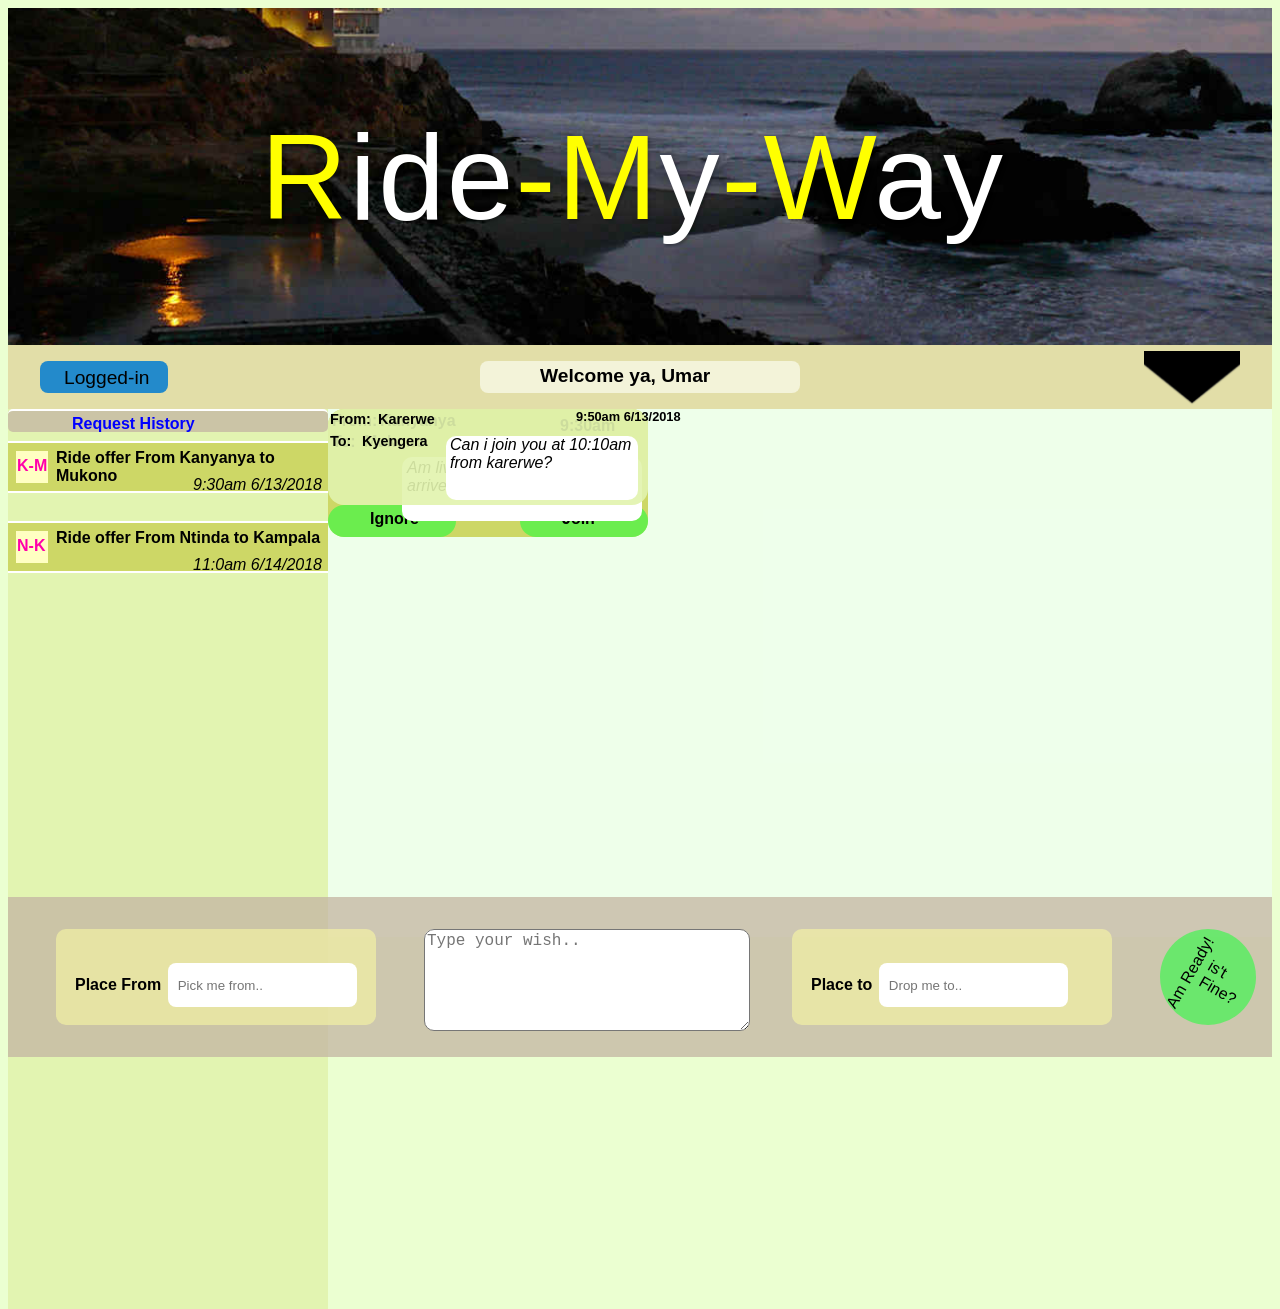
==== UI/client.html @ a0a9cc70 "styles page updated to accomodate clients page." ====
<!DOCTYPE html>
<html>
<head>
	<link rel="stylesheet" type="text/css" href="styles.css">
	<title>Passenger</title>
</head>
<body id="custom-body">
   	<div id="big">
   <header>
	    
   	<nav id="nav-styles">
   	      <div id="main-heading" >
        <h1> <span class="lettee-style">R</span>ide<span class="lettee-style">-</span><span class="lettee-style">M</span>y<span class="lettee-style">-</span><span class="lettee-style">W</span>ay</h1>
      </div>



</nav>
   </header>
</div>
<div id="rider-menu">
	
<div id="rider-status">
	<p>Logged-in</p>
</div>
<div id="rider-submenu"> 
	<button style="visibility: hidden;"></button>
</div>
<div id="rider-welcom-msg">
	<p> Welcome ya, <span >Umar</span></p>
</div>
</div>


<div id="view-offers"> 
	<div id="history-poster">
		<p>Request History</p>
	</div>
   <div id="offer-details">
   	 <div id="offer-symbol">
   	 	<label>K-M</label>
   	 </div>
   	 <div id="offer-history-summery">
   	 	<p>Ride offer From <span>Kanyanya</span> to <span>Mukono</span> </p>
   	 </div>
   	 <div id="offer-history-date">
   	 	<p>9:30am 6/13/2018</p>
   	 </div>
   	 <button style="visibility: hidden;"></button>
   </div>

   <!-- this sud be padged  when implementing -->
   <div id="offer-details2">
   	 <div id="offer-symbol2">
   	 	<label>N-K</label>
   	 </div>
   	 <div id="offer-history-summery2">
   	 	<p>Ride offer From <span>Ntinda</span> to <span>Kampala</span> </p>
   	 </div>
   	 <div id="offer-history-date2">
   	 	<p>11:0am 6/14/2018</p>
   	 </div>
   	 <button style="visibility: hidden;"></button>
   </div>
   <!-- upto this point. its for demostration.. -->
</div>
<div id="rider-message-view">
	<div id="position-offer-msg-ctm">
	<div id="offer-pointer-custom"></div>
	<div id="offer-container">
		<div id="request-reject-btn">
		<p>Ignore</p>
		<button style="visibility: hidden;"></button>
	</div>
	<div id="request-accept-btn">
		<p>Join</p>
		<button style="visibility: hidden;"></button>
	</div>
		<span id="offer-date">
			<p>9:30am 6/13/2018</p>
		</span>
		<span id="offer-depature">
			<label>From:</label>
			<p>Kanyanya</p>
		</span>
		<span id="offer-arrival">
			<label>To:</label>
			<p>Mukono</p>
		</span>
		<div id="offer-msg-content">
			<p>Am living at 10am and hope to arrive at 12pm</p>
		</div>
		
	</div>
	</div>
  
     <div id="request-container-ctm">
	<div id="request-pointer-ctm"></div>
	
	<div id="passenger-request"></div>
	
	<div id="request-msg-content">
		<p> Can i join you at 10:10am from karerwe?</p>
	</div>
	<span id="request-date">
		<p>9:50am 6/13/2018</p>
	</span>
	<div id="client-places">
	<span id="request-depature">
		<label>From:</label>
		<p>Karerwe</p>
	</span>
	<span id="request-arrival">
		<label>To:</label>
		<p>Kyengera</p>
	</span>
	</div>
	<!-- <div id="comfirmation-symb"></div> -->
     </div>
	
</div>

<div id="rider-text-area">
	<div id="rider-typing-place">
		<textarea placeholder="Type your wish.."></textarea>
	</div>
	<div id="rider-place-from">
	<span class="organize-place">
		<label>Place From</label>
		<input type="text" name="place-from" placeholder="Pick me from..">
	</span>
	</div>
	<div id="rider-place-to">
	<span class="organize-place">
		<label>Place to</label>
		<input type="text" name="place-to" placeholder="Drop me to..">
	</span>
	</div>
	<div id="rider-content-sub">
		<p id="center-submit">is't <br> Fine?</p>
		<p id="flip-submit">Am Ready!</p>
		<input type="submit" name="" style="visibility: hidden;">

	</div>

</div>

</body>
</html>
---- UI/styles.css ----
html body{
	background-image: url(images/header-3.jpg);
	background-size: cover;
	font-family: Arial, sans-serif;
	box-sizing: border-box;
	/*background-position:center;*/
	background-repeat: no-repeat;
}

header{
    width: 100%;
	padding: 0px;
	margin: 0px;
	padding-top: 0px;
}

select{
	padding: 4px;
	border-radius: 5px;
	font-size: 1.5rem;
	height: 1rem;
}

#nav-styles{ 

	/*height: 100%;*/
	/*background-color: black;*/
	color: white;
	padding: 0px;
	margin: 0px;
	background: #241e49 url(images/header-2.jpg) bottom center no-repeat ;
	background-position: center center;
	background-repeat: no-repeat;
	background-size: cover;

	-webkit-perspective:500px;
	        perspective: 500px;
}

ul{
	display: inline;
	list-style-type: none; 
	padding: 0px;
	margin: 0px;

}

ul  li {

	list-style-type: none;
	display: block;
	padding: 0.5rem;
	text-align: left !important;
	text-decoration: none;


	/*customizing the style further*/
	border-top: 1px solid rgba(255,255,255,0.2);

	/*margin-left: -30px;*/
	/*width: 11em;*/
}
ul li:first-child{
	/*border-top:1px solid rgba(255,255,255,0.2); */
	/*list-style-type: initial;*/

}
ul li:last-child{
	border-bottom: none;
		/*background-color: orange;*/
 
}

ul a li{
	text-decoration: none;
	color: white;
	font-size: 1rem;
	font-weight: 50;
	text-transform: capitalize;
}

  li:hover{
	background-color: #4b9e9ef7;
	cursor: pointer;
	
}

#main-menu-div a{
	 text-decoration: none;;

}


#main-menu-div{
	display: inline;
	position: relative;
	float: right;

	background-color: gray;
	width:11em; 
	height:calc(600px + 11rem);
	border-radius: 3px;
	text-align: right;
}
#big{
	position: relative;
	margin-left: 0px;
	margin-top: 0px;
	width: 100%;
}

#main-heading{
	position: relative;
	float: center;
	font-family: inherit;
	/*font-weight: 100;*/
	font-size: 5rem;
	display: inline;
	align-items: center;
	padding-left: 20%;

	/*testing*/
}


.lettee-style{
	color: yellow;

}
#main-heading h1{
	display: inline;
	/*padding-top: 1rem;*/
	letter-spacing: 2px;
	font-weight: 100;
	font-size: 0,5em;
	
	text-shadow: 2px 2px 2px rgba(0,0,0,0.2), 0 0 10px rgba(0,0,0,0.1);
	z-index: 1;
  display: inline-block;
  -webkit-animation-name: floating;
          animation-name: floating;
  -webkit-animation-duration: 40s;
          animation-duration: 40s;
  -webkit-animation-iteration-count: infinite;
          animation-iteration-count: infinite;
  -webkit-animation-timing-function: ease-in-out;
          animation-timing-function: ease-in-out;
  
}
@keyframes floating {
  from {
    -webkit-transform: translate(0, 0px) rotateY(-12deg);
            transform: translate(0, 0px) rotateY(-12deg);
    text-shadow: 10px 10px 3px rgba(0,0,0,0.15);
  }
  65% {
    -webkit-transform: translate(0, 15px) rotateY(10deg) rotateX(10deg);
            transform: translate(0, 15px) rotateY(10deg) rotateX(10deg);
    text-shadow: -10px -10px 3px rgba(0,0,0,0.15);
  }
  to {
    -webkit-transform: translate(0, 0px) rotateY(-12deg);
            transform: translate(0, 0px) rotateY(-12deg);
    text-shadow: 10px 10px 3px rgba(0,0,0,0.15);
  }
}

/*tilliting a letter to my clints..*/

#letter-to-clients{

	position: absolute;
    background-color: white;
    color: black;
  /*border: 8px  solid gray;*/
    box-shadow: 5px 5px 5px 5px black;
  /*border-radius: 5px;*/
  /*this property is not working...*/
    padding:10px;
  /*margin: 10px;*/

  background-image: linear-gradient(90deg, #b6d7e8 2px, 
                                      transparent 2px, 
                                      rgba(0, 0, 0, 0)),
                   linear-gradient(0deg, #c1c1c1 1px,
                                      transparent 2px, 
                                      transparent);
  background-position:4rem 0, 0 5px;
  background-size: 100% 1.7rem;
  padding-left: 2rem;
  /*postioning the div and resizing the div*/
   width: 600px;
   height:auto;
   position: relative;
   margin-top: calc(-5rem + 15px);
   /*margin-bottom:20%;*/
   margin-left: 30%;
   /*margin-right: 20%;*/

   /*experieementing with the transform propperty*/
   transform:rotateZ(-4deg);
   /*transform:rotateX(-20deg);*/
   /*transform: translateY(-10px);*/
    /*transform: translate3d(0px, 0px, -100px);*/
    -webkit-transform-style: preserve-3d;
    -moz-transform-style: preserve-3d;
    -ms-transform-style: preserve-3d;
    transform-style: preserve-3d;

    /*the movement is done here...*/
    /**/

    /*give it the floating ability*/
    /*animation: flaating 40s infinite ease-in-out;*/

}
#letter-to-clients h3 {
	padding-left: 2rem;
	padding-top: 2.5rem;
	font-size: 2rem;
}
#letter-to-clients p{

	padding-left: 2.0rem;
	padding-top: 0.6rem;
	padding-bottom: 0rem;
	font-size: 1.5rem;

}



.snack{
	font-weight: bold;
	font-style: italic;
	text-decoration: line-through;

	/*font-stretch: semi-condensed*/
}

#company-name{
	font-weight: bold;
	font-style: italic;

}

#Signup{

	 position: absolute;
	 width: auto;
	 height: auto;
	 border-radius: 20px;
	 background-color: #72758C;
	 /*margin-top: 10%;*/
	 margin-left: 30%;

	 /*fallback and real potion os this div*/
        margin-top:15rem;
		transform: rotateZ(-2deg);


	 /*give the signup downward motion*/
	 animation: _move-signup 40s 1 ease-in-out;
}

#login-div{


	 position: absolute;
	 width: auto;
	 height: auto;
	 border-radius: 20px;
	 background-color: #72758C;
	 /*margin-top: 10%;*/
	 margin-left: 30%;

	 /*fallback and real potion os this div*/
        margin-top:20rem;
		transform: rotateZ(-2deg);


	 /*give the signup downward motion*/
	 animation: _move-login 10s 1 ease-in-out;


}

#signup-pic{
	width: 150px;
	height: 150px;
	border-radius: 50%;
	background-color: white;
	position: relative;
	margin-left: calc(50% - 75px);
	margin-top: 3rem;
}

#signup-form-div{
	font-family: inherit;
	height: auto;
	width: auto;
	margin-left: 4rem;
	margin-top: 2rem;
	font-size: 1.5rem;
	background-color: transparent;
}

.unique-form-style{
    display: block;
    padding: 10px;

}

._style-text-input{
	padding: 4px;
	border-radius: 5px;
	font-size: 1.5rem;
	height: 1rem;
}

._style-text-input:focus{
	box-shadow: 0px 0px 2px 2px #7E668C;
	border-color: #7E668C;
}

#signup-sub-btn{
	width: 20rem;
	height: 2rem;
	margin-left: calc(50% - 10rem);
	margin-bottom: 10px;
	margin-top: 10px;
	border-radius: 5px;
	font-size: 1.5rem;
	font-weight: bold;
 
}

#signup-sub-btn:hover{
	cursor: pointer;
	background-color: #5760A2FF;
	border-color: transparent;

}


@keyframes _move-signup{
     from{
        margin-top: calc(5% - 15rem);
     }
     30%{
        margin-top: calc(15% - 15rem);
            
     }
     30%{
        margin-top: calc(20% - 15rem);
            
     }
     30%{
        margin-top: calc(25% - 15rem);
            
     }
     to{
        /*margin-top:calc(30%-50px);*/
        margin-top:15rem;
        transform: rotateZ(-2deg);

     }
}
@keyframes _move-login{
     from{
        margin-top: calc(10% - 20rem);
     }
     30%{
        margin-top: calc(17% - 20rem);
            
     }
     30%{
        margin-top: calc(20% - 20rem);
            
     }
     30%{
        margin-top: calc(25% - 20rem);
            
     }
     to{
        /*margin-top:calc(30%-50px);*/
        margin-top:20rem;
        transform: rotateZ(-2deg);

     }
}

#rotating-chapati{
	position: absolute;
	margin-top:20rem; 
	width: 200px;
	height: 200px;
	border-radius: 50%;
	/*background-color: orange;*/
	background-image: url('images/chapat.jpg');
	background-position: center;
	background-color: #FFFCBFFF;
	/*transform: translateZ(500px);*/
	/*margin-left: 50%;*/
    animation:_give-chapti-rot 40s infinite ease-in-out;
	/*transform: rotateZ(10deg);*/
}

#straight-word{
	margin-left: calc(40% - 1rem);
	font-size: 2rem;
}


#amaizing-word{
	position: absolute;
	margin-left: calc(-10% - 1rem) ;
	margin-top: calc(100% - 9.5rem);
	transform: rotateZ(-90deg);
}

#flipped-word{
	font-size: 2rem;

}

@keyframes _give-chapti-rot{
   from{
       transform: rotateZ(10deg);
       margin-left: -3%;
   }
   30%{
   	
       transform: rotateZ(10deg);
       margin-left: 0%;
   }
   30%{
       transform: rotateZ(20deg);
       margin-left: 5%;
   	
   }
   30%{
   	
       transform: rotateZ(30deg);
       margin-left: 10%;
   }
   30%{
   	
       transform: rotateZ(40deg);
       margin-left: 15%;
   }
   30%{
   	
       transform: rotateZ(50deg);
       margin-left: 20%;
   }
   30%{
   	
       transform: rotateZ(60deg);
       margin-left: 25%;
   }
   10%{
       transform: rotateZ(70deg);
       margin-left: 30%;

   }

}

#login-to-signup{
     text-decoration: none;;
     color: blue;
     font-size: 1rem;


}

#login-to-signup:hover{
	color: red;
	text-decoration: underline;
}

/*from here is css for the riders page*/
#custom-body{
	background-image: none;
	box-sizing: border-box;
	background-color: #EBFFD1FF;
}


#rider-menu{
	position: absolute;
	height: 4rem;
	width: calc(100% - 1rem);
	margin-left: 0%;
	margin-top: 0%;
	background-color: #E2DEA8FF;

}

#rider-welcom-msg{
	position: absolute;
	margin-left: calc(50% - 10rem);
	margin-top: calc(1rem);
	width: 20rem;
	height: 2rem;
	border-radius: 0.5rem;
	background-color: #F3F3D9FF;

}

#rider-welcom-msg p{
	position: absolute;
	margin-left: calc(5rem - 20px);
	margin-top: calc(-1rem + 20px);
	font-size: 1.2rem;
	font-weight: bold;
}

#rider-status{
	position: absolute;
	margin-top: calc(1rem);
	margin-left: 2rem;
	width: 8rem;
	height: 2rem;
	border-radius: 0.5rem;
	background-color: #238ACBFF;

}
#rider-status p{
	margin-left: calc(4rem - 40px);
	margin-top: calc(1rem - 10px);
	font-size: 1.2rem;
}

#rider-submenu{
	position: absolute;
	margin-top: calc(1rem - 10px);
	margin-left: calc(100% - 8rem);
	width: 6rem;
	height: 4rem;
	background-color: transparent;
	background-size: cover;
	background-position: center;background-image: url(images/rider-menu.png);
}

#rider-submenu:hover{
	cursor: pointer;
}

/*this style is to help popup the submenu when implemented*/
#rider-submenu:active{
	background-color: orange;
}


#rider-text-area{
	position: absolute;
	margin-top: calc(50% - 5.5rem);
	margin-left: 0;
	width: calc(100% - 1rem);
	height: 10rem;
	background-color: #C5B7A4C6;
}

#rider-message-view{
	position: absolute;
	/*widows: inherit;*/
	margin-left: 20rem;
	margin-top: 4rem;
	width: calc(100% - 21rem);
	height: 33rem;
	background-color: #efffefdb;
}

/*working on the text-area div*/
#rider-typing-place{
	position: absolute;
	margin-left: calc(26rem);
	margin-top: 2rem;
	width: 20rem;
	height: 6rem;
	border-radius: 10px;
	background-color: white;
	border-radius: 10px;

}

#rider-typing-place textarea{
	width: 100%;
	height: 100%;
	font-size: 1rem;
	border-radius: 10px;
}

#rider-typing-place textarea:active{
	border: 5px solid #E0E9F3FF;
	border-radius:10x; 

}

#rider-place-from{
	position: absolute;
	margin-top: 2rem;
	margin-left: 3rem;
	width: 20rem;
	height: 6rem;
	background-color: #FEFEA38C;
	border-radius: 10px;


}

#rider-place-to{
	position: absolute;
	margin-top: 2rem;
	margin-left: calc(49rem);
	width: 20rem;
	height: 6rem;
	background-color: #FEFEA38C;
	border-radius: 10px;


}

.organize-place{
	position: absolute;
	margin-top: calc(3rem - 14px);
	margin-left: calc(2rem - 15px);

}

.organize-place label{
	padding: 2px;
	font-weight: bold;
}

.organize-place  input[type=text]{
	  padding: 2px;
	  height: 1.5rem;
	  border: 8px solid transparent;
	  border-radius: 8px;
}

#rider-content-sub{
	position: relative;
	margin-left: 72rem;
	margin-top: 2rem;
	width: 6rem;
	height: 6rem;
	border-radius: 50%;
	background-color: #23FF3C91;
	transform: rotateZ(30deg);
}

#center-submit{
	position: absolute;
	display: inline;
	margin-top: calc(3rem - 20px);
	margin-left: calc(3rem - 5px);
}
#flip-submit{
	position: absolute;
	display: inline;
	margin-top: calc(4rem - 20px);
	margin-left: calc(1rem - 25px);
	transform: rotateZ(-90deg);
}

#rider-content-sub:hover{
	background-color: #E2E969FF;
	cursor: pointer;
	animation: _rotate-rider-btn 40s infinite ease-in-out; 
}

@keyframes _rotate-rider-btn{
 from{ 	transform: rotateZ(50deg);
 }
 25%{	
 	transform: rotateZ(90deg);
   }
 25%{
 	  	transform: rotateZ(180deg);

 }
 25%{
 	  	transform: rotateZ(230deg);

 }
 25%{
 	  	transform: rotateZ(280deg);

 }
 25%{
 	  	transform: rotateZ(320deg);

 }
 to{
 	  	transform: rotateZ(30deg);

 }

}

/*code for offer styling starts here..*/
#offer-container{
	position: absolute;
	width: 20rem;
	height: 8rem;
	border-radius: 1rem;
	background-color: #CDD766FF;
}

#offer-pointer{
	position: absolute;
	margin-left: 14rem;
	margin-top: calc(3rem - 30px);
	width: 0;
	height: 0;
	border-left: 10rem solid #CDD766FF;
	border-bottom: 3rem solid transparent;
}
#position-offer-msg{
      position: absolute;
      margin-top: 3rem;
      margin-left: calc(100%  - 25rem);
}

#offer-date{
	position: absolute;
	display: inline;
	margin-top: -0.5rem;
	margin-left: calc(15rem - 8px);
	font-weight: bold;
}

#offer-depature{
	position: absolute;
	margin-top: 3px;
	margin-left: 4px;
	font-weight: bold;
}

#offer-depature  label{
	position: absolute;
	display: inline;

}
#offer-depature  p{
	/*position: absolute;*/
	display: inline;
	margin-left: 3rem;
}

#offer-arrival{
	position: absolute;
	margin-top: 1.5rem;
	margin-left: 4px;
	font-weight: bold;
}
#offer-arrival  label{
	position: absolute;
	display: inline;

}
#offer-arrival  p{
	/*position: absolute;*/
	display: inline;
	margin-left: 2rem;
}

#offer-msg-content{
	position: absolute;
	margin-top: 3rem;
	margin-left: calc(4rem + 10px);
	width: 15rem;
	height: 4rem;
	border-radius: 10px;
	background-color: white;

}

#offer-msg-content p{
	margin-top: 2px;
	margin-left: 5px;
	font-style: italic;
}
 
#close-offer{
	position: absolute;
	margin-top: calc(3rem);
	margin-left: 4px;
	width: 4rem;
	height: 4rem;
	border-radius: 50%;
	background-color: #23FF3C91;
} 

#close-offer p{
	position: absolute;
	margin-top: calc(1.5rem - 8px);
	margin-left: calc(0.5rem );
	transform: rotateZ(-20deg);
}
#close-offer span{
	margin-left: 10px;
}

#close-offer:hover{
	background-color: #E2E969FF;
	cursor: pointer;
	animation: _rotate-rider-btn 40s infinite ease-in-out;
}

#request-container{
	position: absolute;
	margin-left: 5rem;
	margin-top: 5rem;
}

#passenger-request{
	position: absolute;
	width: 20rem;
	height: 6rem;
	border-radius: 1rem;
	background-color: #E2F3AEE7;

}

#request-pointer{
	position: absolute;
	margin-left: -4rem;
	margin-top: calc(3rem - 40px);
	width: 0;
	height: 0;
	border-right: 10rem solid #E2F3AEE7 ;
	border-bottom: 3rem solid transparent;
}

#requesters-name{
	position: absolute;
	margin-left: calc(6rem);
	margin-top: calc(-2rem + 10px);
	width: 8rem;
	height: 2rem;
	border-radius: 0.5rem;
	background-color: #E2DEA8FF;
}

#requesters-name p{
	position: absolute;
	display: inline;
	margin-top: calc(0.5rem);
	font-weight: bold;
	margin-left: 2rem;
}

#request-reject-btn{
	position: absolute;
	margin-top: calc(6rem);
	/*margin-left: 2rem;*/
	width: 8rem;
	height: 2rem;
	font-weight: bold;
	border-radius: 1rem;
	background-color: #23ff3c91;
}

#request-reject-btn p{
	position: absolute;
	display: inline;
	margin-top: 5px;
	margin-left: calc(2rem + 10px);
}

#request-reject-btn:hover{
	cursor: pointer;
	background-color:#E2E969FF;
}

#request-accept-btn{
	position: absolute;
	margin-top: calc(6rem);
	margin-left: 12rem;
	width: 8rem;
	height: 2rem;
	font-weight: bold;
	border-radius: 1rem;
	background-color: #23ff3c91;
}
#request-accept-btn p{
	position: absolute;
	display: inline;
	margin-top: 5px;
	margin-left: calc(2rem + 10px);
}
#request-accept-btn:hover{
	cursor: pointer;
	background-color:#E2E969FF;
}

#request-msg-content{
	position: absolute;
	margin-top: calc(2rem - 5px);
	margin-left: calc(8rem - 10px);
	width: 12rem;
	height: 4rem;
	border-radius: 10px;
	background-color: white;
}

#request-msg-content p{
	position: absolute;
	display: inline;
	margin-top: 0;
	margin-left: 4px;

	font-style: italic;
}

#request-date{
	position: absolute;
	display: inline;
	margin-top: -0.8rem;
	margin-left: calc(16rem - 8px);
	font-size: 0.8rem;
	font-weight: bold;
}

#request-depature{
	position: absolute;
	margin-top: 2px;
	margin-left: 2px;
	font-weight: bold;
	font-size: 0.9rem;
}

#request-depature  label{
	position: absolute;
	display: inline;

}
#request-depature  p{
	/*position: absolute;*/
	display: inline;
	margin-left: 3rem;
}

#request-arrival{
	position: absolute;
	margin-top: 1.5rem;
	margin-left: 2px;
	font-weight: bold;
	font-size: 0.9rem;
}
#request-arrival  label{
	position: absolute;
	display: inline;

}
#request-arrival  p{
	/*position: absolute;*/
	display: inline;
	margin-left: 2rem;
}

#comfirmation-symb{
	position: absolute;
	margin-top: calc(3rem - 5px);
	margin-left: calc(2rem - 5px);
	width: 3rem;
	height: 3rem;
	background-color: transparent;
	background-image: url(images/reject.png);
	background-size: cover;
	background-repeat: no-repeat;
	background-position: center;

}

/*styles for view of offer history starts here*/

#history-poster{
	position: absolute;
	margin-top: 0;
	width: 100%;
	height: 1.3rem;
	background-color: #C5B7A4C6;
	border-top: 2px solid white;
	/*border-bottom: 1rem solid black;*/
	border-radius: 5px;

}
#history-poster p{
	position: absolute;
	margin-top: 4px;
	margin-left: 4rem;
	font-weight: bold;
	color: blue;
}


#view-offers{
	position: absolute;
	margin-top: 4rem;
	height: 100%;
	width: 20rem;
	/*border-right: 5px solid #0B3148FF;*/
	background-color: #E2F3AEE7;

}

#offer-details{
	position: absolute;
	margin-top: 2rem;
	width: 100%;
	height:3rem;
	border-top:2px solid white;
	border-bottom:2px solid white;
	background-color: #CDD766FF;
}

#offer-symbol{
	position: absolute;
	margin-top: 0.5rem;
	margin-left: 0.5rem;
	width: 2rem;
	height: 2rem;
	background-color: #FFFFC2FF;


}
#offer-symbol label{
	position: absolute;
	display: inline;
	margin-top: 6px;
	margin-left: 1px;
	font-weight: bold;
	color: #FF00AAFF;
}
#offer-history-summery{
	position: absolute;
	margin-left: 3rem;
	margin-top: -10px;
	font-weight: bold;


}

#offer-history-date{
	position: absolute;
	margin-left: calc(11rem + 9px);
	margin-top: calc(0.5rem + 9px);
	font-style: italic;

}

#offer-details:hover{
	cursor: pointer;
	background-color: #E2E969FF;

}
/*
from this point, its demostration style not to be impmenteed
javascript should achiev thiss.*/
#offer-details2{
	position: absolute;
	margin-top: 7rem;
	width: 100%;
	height:3rem;
	border-top:2px solid white;
	border-bottom:2px solid white;
	background-color: #CDD766FF;
}

#offer-symbol2{
	position: absolute;
	margin-top: 0.5rem;
	margin-left: 0.5rem;
	width: 2rem;
	height: 2rem;
	background-color: #FFFFC2FF;


}
#offer-symbol2 label{
	position: absolute;
	display: inline;
	margin-top: 6px;
	margin-left: 1px;
	font-weight: bold;
	color: #FF00AAFF;
}
#offer-history-summery2{
	position: absolute;
	margin-left: 3rem;
	margin-top: -10px;
	font-weight: bold;


}

#offer-history-date2{
	position: absolute;
	margin-left: calc(11rem + 9px);
	margin-top: calc(0.5rem + 9px);
	font-style: italic;

}

#offer-details2:hover{
	cursor: pointer;
	background-color: #E2E969FF;

}
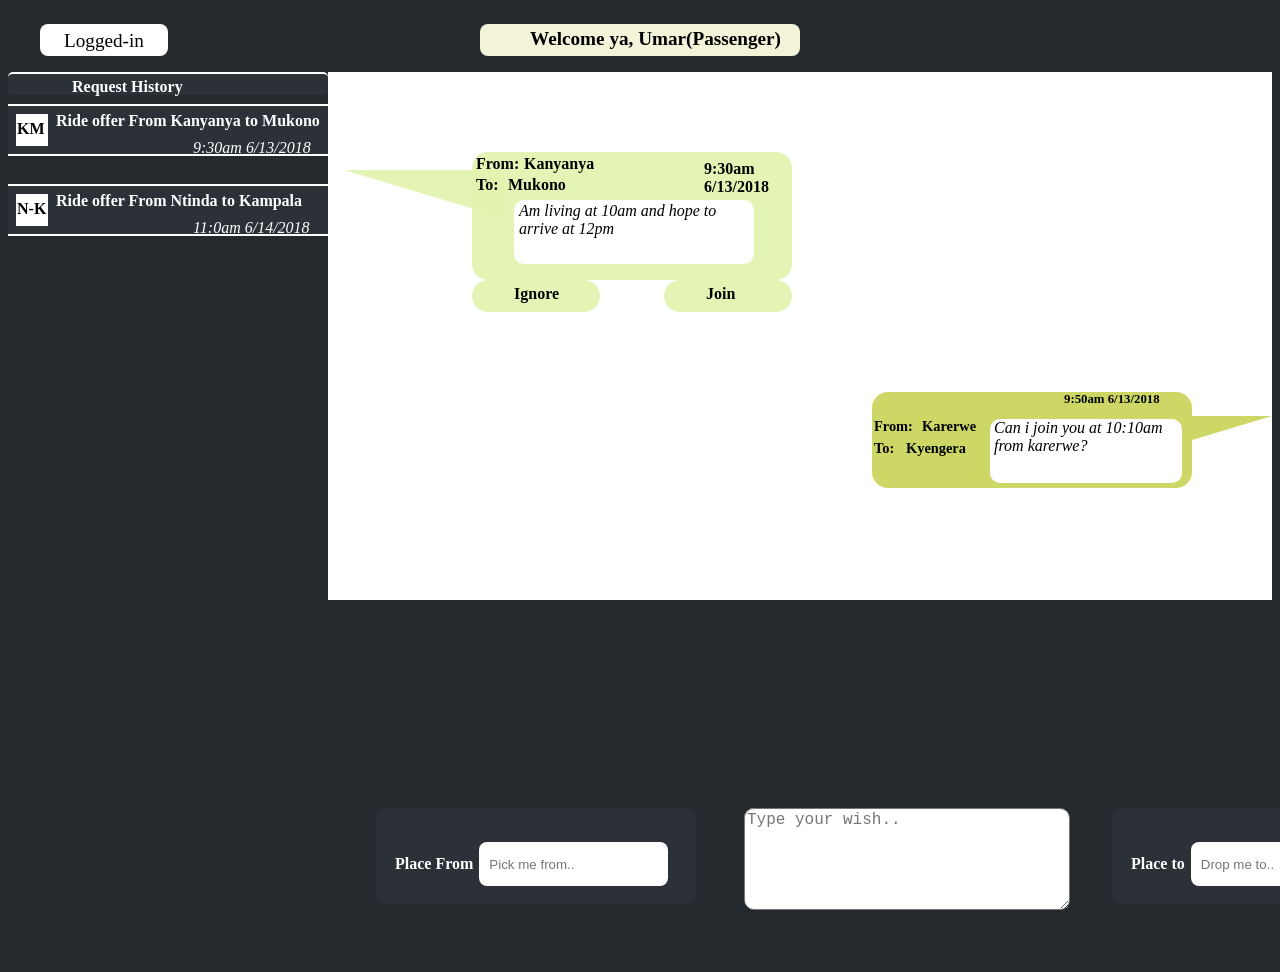
==== commit 09bd5c5b: "Modify ui" ====
--- a/UI/client.html
+++ b/UI/client.html
@@ -1,23 +1,11 @@
 <!DOCTYPE html>
 <html>
 <head>
-	<link rel="stylesheet" type="text/css" href="styles.css">
-	<title>Passenger</title>
+	<link rel="stylesheet" type="text/css" href="stylesone.css">
+	<title>Cozyride | Passenger</title>
 </head>
 <body id="custom-body">
-   	<div id="big">
-   <header>
-	    
-   	<nav id="nav-styles">
-   	      <div id="main-heading" >
-        <h1> <span class="lettee-style">R</span>ide<span class="lettee-style">-</span><span class="lettee-style">M</span>y<span class="lettee-style">-</span><span class="lettee-style">W</span>ay</h1>
-      </div>
-
-
-
-</nav>
-   </header>
-</div>
+   
 <div id="rider-menu">
 	
 <div id="rider-status">
@@ -27,7 +15,7 @@
 	<button style="visibility: hidden;"></button>
 </div>
 <div id="rider-welcom-msg">
-	<p> Welcome ya, <span >Umar</span></p>
+	<p> Welcome ya, <span >Umar(Passenger)</span></p>
 </div>
 </div>
 
@@ -38,7 +26,7 @@
 	</div>
    <div id="offer-details">
    	 <div id="offer-symbol">
-   	 	<label>K-M</label>
+   	 	<label>KM</label>
    	 </div>
    	 <div id="offer-history-summery">
    	 	<p>Ride offer From <span>Kanyanya</span> to <span>Mukono</span> </p>
@@ -117,8 +105,8 @@
 	</div>
 	<!-- <div id="comfirmation-symb"></div> -->
      </div>
-	
-</div>
+
+     
 
 <div id="rider-text-area">
 	<div id="rider-typing-place">
--- a/UI/stylesone.css
+++ b/UI/stylesone.css
@@ -0,0 +1,1135 @@
+/**/
+select{
+	padding: 4px;
+	border-radius: 5px;
+	font-size: 1.5rem;
+	height: 1rem;
+
+}
+
+#nav-styles{ 
+
+	/*height: 100%;*/
+	/*background-color: black;*/
+	color: white;
+	padding: 0px;
+	margin: 0px;
+	background: #241e49 url(images/header-2.jpg) bottom center no-repeat ;
+	background-position: center center;
+	background-repeat: no-repeat;
+	background-size: cover;
+
+	-webkit-perspective:500px;
+	        perspective: 500px;
+}
+
+ul{
+	display: inline;
+	list-style-type: none; 
+	padding: 0px;
+	margin: 0px;
+
+}
+
+ul  li {
+
+	list-style-type: none;
+	display: block;
+	padding: 0.5rem;
+	text-align: left !important;
+	text-decoration: none;
+
+
+	/*customizing the style further*/
+	border-top: 1px solid rgba(255,255,255,0.2);
+
+	/*margin-left: -30px;*/
+	/*width: 11em;*/
+}
+ul li:first-child{
+	/*border-top:1px solid rgba(255,255,255,0.2); */
+	/*list-style-type: initial;*/
+
+}
+ul li:last-child{
+	border-bottom: none;
+		/*background-color: orange;*/
+ 
+}
+
+ul a li{
+	text-decoration: none;
+	color: white;
+	font-size: 1rem;
+	font-weight: 50;
+	text-transform: capitalize;
+}
+
+  li:hover{
+	background-color: #4b9e9ef7;
+	cursor: pointer;
+	
+}
+
+#main-menu-div a{
+	 text-decoration: none;;
+
+}
+
+
+#main-menu-div{
+	display: inline;
+	position: relative;
+	float: right;
+
+	background-color: gray;
+	width:11em; 
+	height:calc(600px + 11rem);
+	border-radius: 3px;
+	text-align: right;
+}
+#big{
+	position: relative;
+	margin-left: 0px;
+	margin-top: 0px;
+	width: 100%;
+}
+
+#main-heading{
+	position: relative;
+	float: center;
+	font-family: inherit;
+	/*font-weight: 100;*/
+	font-size: 5rem;
+	display: inline;
+	align-items: center;
+	padding-left: 20%;
+
+	/*testing*/
+}
+
+
+.lettee-style{
+	color: yellow;
+
+}
+#main-heading h1{
+	display: inline;
+	/*padding-top: 1rem;*/
+	letter-spacing: 2px;
+	font-weight: 100;
+	font-size: 0,5em;
+	
+	text-shadow: 2px 2px 2px rgba(0,0,0,0.2), 0 0 10px rgba(0,0,0,0.1);
+	z-index: 1;
+  display: inline-block;
+  -webkit-animation-name: floating;
+          animation-name: floating;
+  -webkit-animation-duration: 40s;
+          animation-duration: 40s;
+  -webkit-animation-iteration-count: infinite;
+          animation-iteration-count: infinite;
+  -webkit-animation-timing-function: ease-in-out;
+          animation-timing-function: ease-in-out;
+  
+}
+@keyframes floating {
+  from {
+    -webkit-transform: translate(0, 0px) rotateY(-12deg);
+            transform: translate(0, 0px) rotateY(-12deg);
+    text-shadow: 10px 10px 3px rgba(0,0,0,0.15);
+  }
+  65% {
+    -webkit-transform: translate(0, 15px) rotateY(10deg) rotateX(10deg);
+            transform: translate(0, 15px) rotateY(10deg) rotateX(10deg);
+    text-shadow: -10px -10px 3px rgba(0,0,0,0.15);
+  }
+  to {
+    -webkit-transform: translate(0, 0px) rotateY(-12deg);
+            transform: translate(0, 0px) rotateY(-12deg);
+    text-shadow: 10px 10px 3px rgba(0,0,0,0.15);
+  }
+}
+
+/*tilliting a letter to my clints..*/
+
+#letter-to-clients{
+
+	position: absolute;
+    background-color: white;
+    color: black;
+  /*border: 8px  solid gray;*/
+    box-shadow: 5px 5px 5px 5px black;
+  /*border-radius: 5px;*/
+  /*this property is not working...*/
+    padding:10px;
+  /*margin: 10px;*/
+
+  background-image: linear-gradient(90deg, #b6d7e8 2px, 
+                                      transparent 2px, 
+                                      rgba(0, 0, 0, 0)),
+                   linear-gradient(0deg, #c1c1c1 1px,
+                                      transparent 2px, 
+                                      transparent);
+  background-position:4rem 0, 0 5px;
+  background-size: 100% 1.7rem;
+  padding-left: 2rem;
+  /*postioning the div and resizing the div*/
+   width: 600px;
+   height:auto;
+   position: relative;
+   margin-top: calc(-5rem + 15px);
+   /*margin-bottom:20%;*/
+   margin-left: 30%;
+   /*margin-right: 20%;*/
+
+   /*experieementing with the transform propperty*/
+   transform:rotateZ(-4deg);
+   /*transform:rotateX(-20deg);*/
+   /*transform: translateY(-10px);*/
+    /*transform: translate3d(0px, 0px, -100px);*/
+    -webkit-transform-style: preserve-3d;
+    -moz-transform-style: preserve-3d;
+    -ms-transform-style: preserve-3d;
+    transform-style: preserve-3d;
+
+    /*the movement is done here...*/
+    /**/
+
+    /*give it the floating ability*/
+    /*animation: flaating 40s infinite ease-in-out;*/
+
+}
+#letter-to-clients h3 {
+	padding-left: 2rem;
+	padding-top: 2.5rem;
+	font-size: 2rem;
+}
+#letter-to-clients p{
+
+	padding-left: 2.0rem;
+	padding-top: 0.6rem;
+	padding-bottom: 0rem;
+	font-size: 1.5rem;
+
+}
+
+
+
+.snack{
+	font-weight: bold;
+	font-style: italic;
+	text-decoration: line-through;
+
+	/*font-stretch: semi-condensed*/
+}
+
+#company-name{
+	font-weight: bold;
+	font-style: italic;
+
+}
+
+#Signup{
+
+	 position: absolute;
+	 width: auto;
+	 height: auto;
+	 border-radius: 20px;
+	 background-color: #72758C;
+	 /*margin-top: 10%;*/
+	 margin-left: 30%;
+
+	 /*fallback and real potion os this div*/
+        margin-top:15rem;
+		transform: rotateZ(-2deg);
+
+
+	 /*give the signup downward motion*/
+	 animation: _move-signup 40s 1 ease-in-out;
+}
+
+#login-div{
+
+
+	 position: absolute;
+	 width: auto;
+	 height: auto;
+	 border-radius: 20px;
+	 background-color: #72758C;
+	 /*margin-top: 10%;*/
+	 margin-left: 30%;
+
+	 /*fallback and real potion os this div*/
+        margin-top:20rem;
+		transform: rotateZ(-2deg);
+
+
+	 /*give the signup downward motion*/
+	 animation: _move-login 10s 1 ease-in-out;
+
+
+}
+
+#signup-pic{
+	width: 150px;
+	height: 150px;
+	border-radius: 50%;
+	background-color: white;
+	position: relative;
+	margin-left: calc(50% - 75px);
+	margin-top: 3rem;
+}
+
+#signup-form-div{
+	font-family: inherit;
+	height: auto;
+	width: auto;
+	margin-left: 4rem;
+	margin-top: 2rem;
+	font-size: 1.5rem;
+	background-color: transparent;
+}
+
+.unique-form-style{
+    display: block;
+    padding: 10px;
+
+}
+
+._style-text-input{
+	padding: 4px;
+	border-radius: 5px;
+	font-size: 1.5rem;
+	height: 1rem;
+}
+
+._style-text-input:focus{
+	box-shadow: 0px 0px 2px 2px #7E668C;
+	border-color: #7E668C;
+}
+
+#signup-sub-btn{
+	width: 20rem;
+	height: 2rem;
+	margin-left: calc(50% - 10rem);
+	margin-bottom: 10px;
+	margin-top: 10px;
+	border-radius: 5px;
+	font-size: 1.5rem;
+	font-weight: bold;
+ 
+}
+
+#signup-sub-btn:hover{
+	cursor: pointer;
+	background-color: #5760A2FF;
+	border-color: transparent;
+
+}
+
+
+@keyframes _move-signup{
+     from{
+        margin-top: calc(5% - 15rem);
+     }
+     30%{
+        margin-top: calc(15% - 15rem);
+            
+     }
+     30%{
+        margin-top: calc(20% - 15rem);
+            
+     }
+     30%{
+        margin-top: calc(25% - 15rem);
+            
+     }
+     to{
+        /*margin-top:calc(30%-50px);*/
+        margin-top:15rem;
+        transform: rotateZ(-2deg);
+
+     }
+}
+@keyframes _move-login{
+     from{
+        margin-top: calc(10% - 20rem);
+     }
+     30%{
+        margin-top: calc(17% - 20rem);
+            
+     }
+     30%{
+        margin-top: calc(20% - 20rem);
+            
+     }
+     30%{
+        margin-top: calc(25% - 20rem);
+            
+     }
+     to{
+        /*margin-top:calc(30%-50px);*/
+        margin-top:20rem;
+        transform: rotateZ(-2deg);
+
+     }
+}
+
+#rotating-chapati{
+	position: absolute;
+	margin-top:20rem; 
+	width: 200px;
+	height: 200px;
+	border-radius: 50%;
+	/*background-color: orange;*/
+	background-image: url('images/chapat.jpg');
+	background-position: center;
+	background-color: #FFFCBFFF;
+	/*transform: translateZ(500px);*/
+	/*margin-left: 50%;*/
+    animation:_give-chapti-rot 40s infinite ease-in-out;
+	/*transform: rotateZ(10deg);*/
+}
+
+#straight-word{
+	margin-left: calc(40% - 1rem);
+	font-size: 2rem;
+}
+
+
+#amaizing-word{
+	position: absolute;
+	margin-left: calc(-10% - 1rem) ;
+	margin-top: calc(100% - 9.5rem);
+	transform: rotateZ(-90deg);
+}
+
+#flipped-word{
+	font-size: 2rem;
+
+}
+
+@keyframes _give-chapti-rot{
+   from{
+       transform: rotateZ(10deg);
+       margin-left: -3%;
+   }
+   30%{
+   	
+       transform: rotateZ(10deg);
+       margin-left: 0%;
+   }
+   30%{
+       transform: rotateZ(20deg);
+       margin-left: 5%;
+   	
+   }
+   30%{
+   	
+       transform: rotateZ(30deg);
+       margin-left: 10%;
+   }
+   30%{
+   	
+       transform: rotateZ(40deg);
+       margin-left: 15%;
+   }
+   30%{
+   	
+       transform: rotateZ(50deg);
+       margin-left: 20%;
+   }
+   30%{
+   	
+       transform: rotateZ(60deg);
+       margin-left: 25%;
+   }
+   10%{
+       transform: rotateZ(70deg);
+       margin-left: 30%;
+
+   }
+
+}
+
+#login-to-signup{
+     text-decoration: none;;
+     color: blue;
+     font-size: 1rem;
+
+
+}
+
+#login-to-signup:hover{
+	color: red;
+	text-decoration: underline;
+}
+
+/*from here is css for the riders page*/
+#custom-body{
+	background-image: none;
+	box-sizing: border-box;
+    background-color: #24292e;
+}
+
+
+#rider-menu{
+	position: absolute;
+	height: 4rem;
+	width: calc(100% - 1rem);
+	margin-left: 0%;
+	margin-top: 0%;
+	background-color: #24292e;
+
+}
+
+#rider-welcom-msg{
+	position: absolute;
+	margin-left: calc(50% - 10rem);
+	margin-top: calc(1rem);
+	width: 20rem;
+	height: 2rem;
+	border-radius: 0.5rem;
+	background-color: #F3F3D9FF;
+
+}
+
+#rider-welcom-msg p{
+	position: absolute;
+	margin-left: calc(5rem - 30px);
+	margin-top: calc(-1rem + 20px);
+	font-size: 1.2rem;
+	font-weight: bold;
+}
+
+#rider-status{
+	position: absolute;
+	margin-top: calc(1rem);
+	margin-left: 2rem;
+	width: 8rem;
+	height: 2rem;
+	border-radius: 0.5rem;
+	background-color: #fff;
+
+}
+#rider-status p{
+	margin-left: calc(4rem - 40px);
+	margin-top: calc(1rem - 10px);
+	font-size: 1.2rem;
+}
+
+#rider-submenu{
+	position: absolute;
+	margin-top: calc(1rem - 10px);
+	margin-left: calc(100% - 8rem);
+	width: 6rem;
+	height: 4rem;
+	background-color: transparent;
+	background-size: cover;
+	background-position: center;background-image: url(images/rider-menu.png);
+}
+
+#rider-submenu:hover{
+	cursor: pointer;
+}
+
+/*this style is to help popup the submenu when implemented*/
+#rider-submenu:active{
+	background-color: orange;
+}
+
+
+#rider-text-area{
+	position: absolute;
+	margin-top: calc(50% - 5.5rem);
+	margin-left: 0;
+	width: calc(100% - 1rem);
+	height: 10rem;
+	background-color: #24292e;
+}
+
+#rider-message-view{
+	position: absolute;
+	/*widows: inherit;*/
+	margin-left: 20rem;
+	margin-top: 4rem;
+	width: calc(100% - 21rem);
+	height: 33rem;
+	background-color: #fff;
+}
+
+/*working on the text-area div*/
+#rider-typing-place{
+	position: absolute;
+	margin-left: calc(26rem);
+	margin-top: 2rem;
+	width: 20rem;
+	height: 6rem;
+	border-radius: 10px;
+	background-color: white;
+	border-radius: 10px;
+
+}
+
+#rider-typing-place textarea{
+	width: 100%;
+	height: 100%;
+	font-size: 1rem;
+	border-radius: 10px;
+}
+
+#rider-typing-place textarea:active{
+	border: 5px solid #E0E9F3FF;
+	border-radius:10x; 
+
+}
+
+#rider-place-from{
+	position: absolute;
+	margin-top: 2rem;
+	margin-left: 3rem;
+	width: 20rem;
+	height: 6rem;
+	color: #fff;
+	border-radius: 10px;
+	background-color: #2b3137;
+
+
+}
+
+#rider-place-to{
+	position: absolute;
+	margin-top: 2rem;
+	margin-left: calc(49rem);
+	width: 20rem;
+	height: 6rem;
+	color: #fff;
+	background-color: #2b3137;
+	border-radius: 10px;
+
+
+}
+
+.organize-place{
+	position: absolute;
+	margin-top: calc(3rem - 14px);
+	margin-left: calc(2rem - 15px);
+
+}
+
+.organize-place label{
+	padding: 2px;
+	font-weight: bold;
+}
+
+.organize-place  input[type=text]{
+	  padding: 2px;
+	  height: 1.5rem;
+	  border: 8px solid transparent;
+	  border-radius: 8px;
+}
+
+#rider-content-sub{
+	position: relative;
+	margin-left: 72rem;
+	margin-top: 2rem;
+	width: 6rem;
+	height: 6rem;
+	border-radius: 50%;
+	background-color: #E2F3AEE7;
+	/*background-color: #23FF3C91;*/
+	/*transform: rotateZ(30deg);*/
+}
+
+#center-submit{
+	position: absolute;
+	display: inline;
+	margin-top: calc(3rem - 20px);
+	margin-left: calc(3rem - 5px);
+}
+#flip-submit{
+	position: absolute;
+	display: inline;
+	margin-top: calc(4rem - 20px);
+	margin-left: calc(1rem - 25px);
+	transform: rotateZ(-90deg);
+}
+
+#rider-content-sub:hover{
+	background-color: #E2E969FF;
+	cursor: pointer;
+	/*animation: _rotate-rider-btn 40s infinite ease-in-out; */
+}
+
+
+/*code for offer styling starts here..*/
+#offer-container{
+	position: absolute;
+	width: 20rem;
+	height: 8rem;
+	border-radius: 1rem;
+	background-color: #CDD766FF;
+}
+
+#offer-pointer{
+	position: absolute;
+	margin-left: 14rem;
+	margin-top: calc(3rem - 30px);
+	width: 0;
+	height: 0;
+	border-left: 10rem solid #CDD766FF;
+	border-bottom: 3rem solid transparent;
+}
+#position-offer-msg{
+      position: absolute;
+      margin-top: 3rem;
+      margin-left: calc(100%  - 25rem);
+}
+
+#offer-date{
+	position: absolute;
+	display: inline;
+	margin-top: -0.5rem;
+	margin-left: calc(15rem - 8px);
+	font-weight: bold;
+}
+
+#offer-depature{
+	position: absolute;
+	margin-top: 3px;
+	margin-left: 4px;
+	font-weight: bold;
+}
+
+#offer-depature  label{
+	position: absolute;
+	display: inline;
+
+}
+#offer-depature  p{
+	/*position: absolute;*/
+	display: inline;
+	margin-left: 3rem;
+}
+
+#offer-arrival{
+	position: absolute;
+	margin-top: 1.5rem;
+	margin-left: 4px;
+	font-weight: bold;
+}
+#offer-arrival  label{
+	position: absolute;
+	display: inline;
+
+}
+#offer-arrival  p{
+	/*position: absolute;*/
+	display: inline;
+	margin-left: 2rem;
+}
+
+#offer-msg-content{
+	position: absolute;
+	margin-top: 3rem;
+	margin-left: calc(4rem + 10px);
+	width: 15rem;
+	height: 4rem;
+	border-radius: 10px;
+	background-color: white;
+
+}
+
+#offer-msg-content p{
+	margin-top: 2px;
+	margin-left: 5px;
+	font-style: italic;
+}
+ 
+#close-offer{
+	position: absolute;
+	margin-top: calc(3rem);
+	margin-left: 4px;
+	width: 4rem;
+	height: 4rem;
+	border-radius: 50%;
+	background-color: #E2F3AEE7;
+	/*background-color: #23FF3C91;*/
+} 
+
+#close-offer p{
+	position: absolute;
+	margin-top: calc(1.5rem - 8px);
+	margin-left: calc(0.5rem );
+	transform: rotateZ(-20deg);
+}
+#close-offer span{
+	margin-left: 10px;
+}
+
+#close-offer:hover{
+	background-color: #E2E969FF;
+	cursor: pointer;
+}
+
+#request-container{
+	position: absolute;
+	margin-left: 5rem;
+	margin-top: 5rem;
+}
+
+#passenger-request{
+	position: absolute;
+	width: 20rem;
+	height: 6rem;
+	border-radius: 1rem;
+	background-color: #E2F3AEE7;
+
+}
+
+#request-pointer{
+	position: absolute;
+	margin-left: -4rem;
+	margin-top: calc(3rem - 40px);
+	width: 0;
+	height: 0;
+	border-right: 10rem solid #E2F3AEE7 ;
+	border-bottom: 3rem solid transparent;
+}
+
+#requesters-name{
+	position: absolute;
+	margin-left: calc(6rem);
+	margin-top: calc(-2rem + 10px);
+	width: 8rem;
+	height: 2rem;
+	border-radius: 0.5rem;
+    background-color: #E2F3AEE7;}
+
+#requesters-name p{
+	position: absolute;
+	display: inline;
+	margin-top: calc(0.5rem);
+	font-weight: bold;
+	margin-left: 2rem;
+}
+
+#request-reject-btn{
+	position: absolute;
+	margin-top: calc(6rem);
+	/*margin-left: 2rem;*/
+	width: 8rem;
+	height: 2rem;
+	font-weight: bold;
+	border-radius: 1rem;
+    background-color: #E2F3AEE7;}
+
+#request-reject-btn p{
+	position: absolute;
+	display: inline;
+	margin-top: 5px;
+	margin-left: calc(2rem + 10px);
+}
+
+#request-reject-btn:hover{
+	cursor: pointer;
+	background-color:#E2E969FF;
+}
+
+#request-accept-btn{
+	position: absolute;
+	margin-top: calc(6rem);
+	margin-left: 12rem;
+	width: 8rem;
+	height: 2rem;
+	font-weight: bold;
+	border-radius: 1rem;
+    background-color: #E2F3AEE7;}
+#request-accept-btn p{
+	position: absolute;
+	display: inline;
+	margin-top: 5px;
+	margin-left: calc(2rem + 10px);
+}
+#request-accept-btn:hover{
+	cursor: pointer;
+	background-color:#E2E969FF;
+}
+
+#request-msg-content{
+	position: absolute;
+	margin-top: calc(2rem - 5px);
+	margin-left: calc(8rem - 10px);
+	width: 12rem;
+	height: 4rem;
+	border-radius: 10px;
+	background-color: white;
+}
+
+#request-msg-content p{
+	position: absolute;
+	display: inline;
+	margin-top: 0;
+	margin-left: 4px;
+
+	font-style: italic;
+}
+
+#request-date{
+	position: absolute;
+	display: inline;
+	margin-top: -0.8rem;
+	margin-left: calc(16rem - 8px);
+	font-size: 0.8rem;
+	font-weight: bold;
+}
+
+#request-depature{
+	position: absolute;
+	margin-top: 2px;
+	margin-left: 2px;
+	font-weight: bold;
+	font-size: 0.9rem;
+}
+
+#request-depature  label{
+	position: absolute;
+	display: inline;
+
+}
+#request-depature  p{
+	/*position: absolute;*/
+	display: inline;
+	margin-left: 3rem;
+}
+
+#request-arrival{
+	position: absolute;
+	margin-top: 1.5rem;
+	margin-left: 2px;
+	font-weight: bold;
+	font-size: 0.9rem;
+}
+#request-arrival  label{
+	position: absolute;
+	display: inline;
+
+}
+#request-arrival  p{
+	/*position: absolute;*/
+	display: inline;
+	margin-left: 2rem;
+}
+
+#comfirmation-symb{
+	position: absolute;
+	margin-top: calc(3rem - 5px);
+	margin-left: calc(2rem - 5px);
+	width: 3rem;
+	height: 3rem;
+	background-color: transparent;
+	background-image: url(images/reject.png);
+	background-size: cover;
+	background-repeat: no-repeat;
+	background-position: center;
+
+}
+
+/*styles for view of offer history starts here*/
+
+#history-poster{
+	position: absolute;
+	margin-top: 0;
+	width: 100%;
+	height: 1.3rem;
+    background-color: #2b3137;
+	border-top: 2px solid white;
+	/*border-bottom: 1rem solid black;*/
+	border-radius: 5px;
+
+}
+#history-poster p{
+	position: absolute;
+	margin-top: 4px;
+	margin-left: 4rem;
+	font-weight: bold;
+	color: #fff;
+}
+
+
+#view-offers{
+	position: absolute;
+	margin-top: 4rem;
+	height: 100%;
+	width: 20rem;
+	background-color: #24292e;
+
+}
+
+#offer-details{
+	position: absolute;
+	margin-top: 2rem;
+	width: 100%;
+	height:3rem;
+	color: #fff;
+	border-top:2px solid white;
+	border-bottom:2px solid white;
+	background-color: #2b3137;
+}
+
+#offer-symbol{
+	position: absolute;
+	margin-top: 0.5rem;
+	margin-left: 0.5rem;
+	width: 2rem;
+	height: 2rem;
+	background-color: #fff;
+
+
+}
+#offer-symbol label{
+	position: absolute;
+	display: inline;
+	margin-top: 6px;
+	margin-left: 1px;
+	font-weight: bold;
+	color: #000;
+}
+#offer-history-summery{
+	position: absolute;
+	margin-left: 3rem;
+	margin-top: -10px;
+	font-weight: bold;
+
+
+}
+
+#offer-history-date{
+	position: absolute;
+	margin-left: calc(11rem + 9px);
+	margin-top: calc(0.5rem + 9px);
+	font-style: italic;
+
+}
+
+#offer-details:hover{
+	cursor: pointer;
+	background-color: #E2E969FF;
+
+}
+/*
+from this point, its demostration style not to be impmenteed
+javascript should achiev thiss.*/
+#offer-details2{
+	position: absolute;
+	margin-top: 7rem;
+	width: 100%;
+	height:3rem;
+	color: #fff;
+	border-top:2px solid white;
+	border-bottom:2px solid white;
+	background-color: #2b3137;
+}
+
+#offer-symbol2{
+	position: absolute;
+	margin-top: 0.5rem;
+	margin-left: 0.5rem;
+	width: 2rem;
+	height: 2rem;
+	background-color: #fff;
+
+
+}
+#offer-symbol2 label{
+	position: absolute;
+	display: inline;
+	margin-top: 6px;
+	margin-left: 1px;
+	font-weight: bold;
+	color: #000;
+}
+#offer-history-summery2{
+	position: absolute;
+	margin-left: 3rem;
+	margin-top: -10px;
+	font-weight: bold;
+
+
+}
+
+#offer-history-date2{
+	position: absolute;
+	margin-left: calc(11rem + 9px);
+	margin-top: calc(0.5rem + 9px);
+	font-style: italic;
+
+}
+
+#offer-details2:hover{
+	cursor: pointer;
+	background-color: #E2E969FF;
+
+}
+
+/*here is the custom style for the clients page*/
+#position-offer-msg-ctm{
+      position: absolute;
+      margin-top: 5rem;
+      margin-left: calc(9rem);
+}
+
+#offer-pointer-custom{
+	position: absolute;
+	margin-left: -8rem;
+	margin-top: calc(3rem - 30px);
+	width: 0;
+	height: 0;
+	border-right: 10rem solid #E2F3AEE7;
+	border-bottom: 3rem solid transparent;
+}
+#position-offer-msg-ctm #offer-msg-content{
+	margin-left: calc(2rem + 10px);
+	
+}
+
+#position-offer-msg-ctm #offer-container{
+	background-color:#E2F3AEE7; 
+}
+#position-offer-msg-ctm #request-reject-btn{
+	margin-top: calc(8rem);
+}#position-offer-msg-ctm #request-accept-btn{
+	margin-top: calc(8rem);
+
+}
+
+#request-container-ctm{
+	margin-left: calc(100% - 25rem);
+	margin-top: 20rem;
+
+
+}
+
+#request-pointer-ctm{
+	position: absolute;
+	margin-left: 15rem;
+	margin-top: calc(4rem - 40px);
+	width: 0;
+	height: 0;
+	border-left: 10rem solid #CDD766FF;
+	border-bottom: 3rem solid transparent;
+}
+
+#client-places{
+	position: absolute;
+	margin-top: 1.5rem;
+}
+
+#request-container-ctm #request-date{
+	margin-left: 12rem;
+}
+
+#request-container-ctm #passenger-request{
+	background-color:#CDD766FF; 
+}
